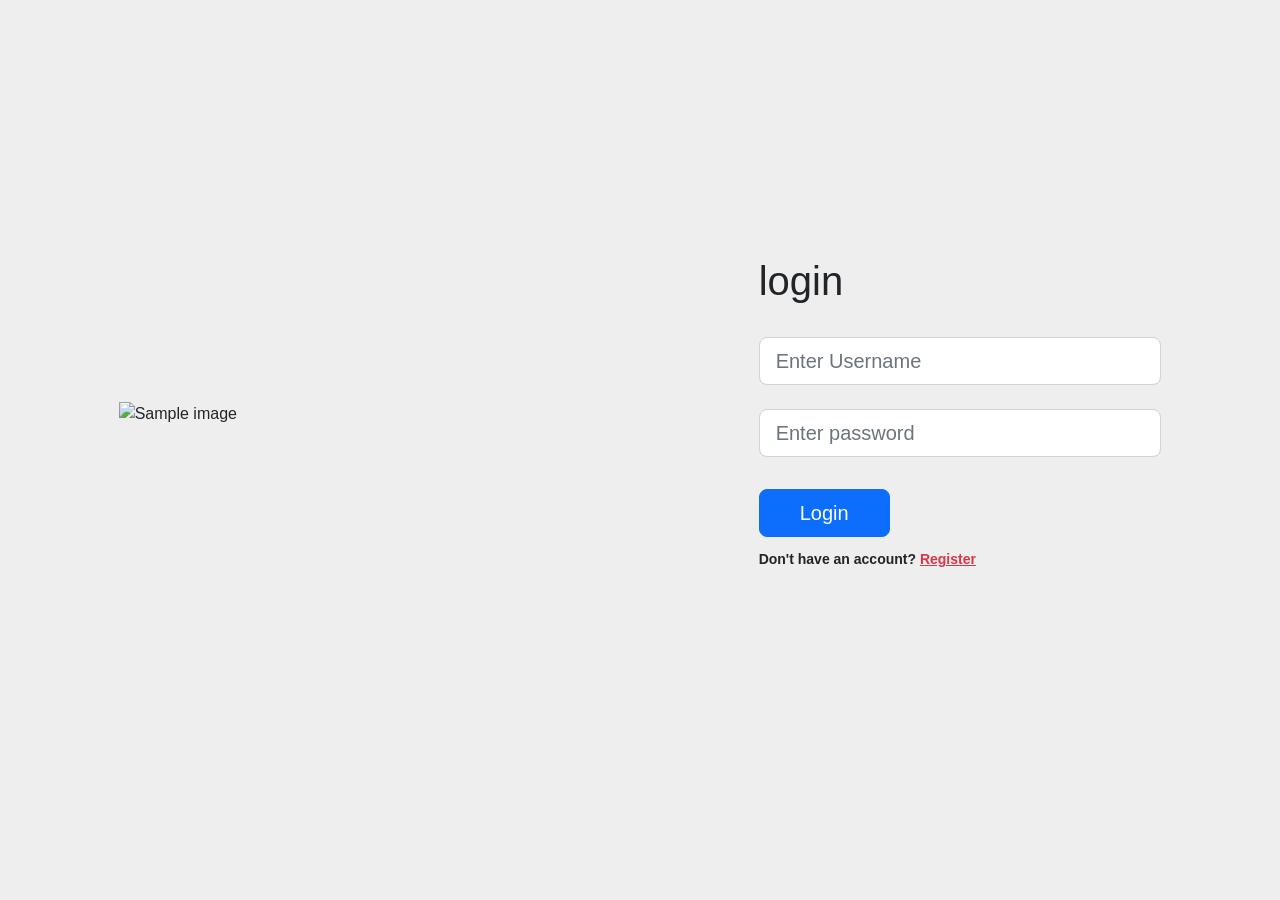
==== frontend/index.html @ 8d00f45f "first commit" ====
<!DOCTYPE html>
<html lang="en">
<head>
    <meta charset="UTF-8">
    <meta http-equiv="X-UA-Compatible" content="IE=edge">
    <meta name="viewport" content="width=device-width, initial-scale=1.0">
    <title>Document</title>
    <link rel="stylesheet" href="css/bootstrap.css">
    <link rel="stylesheet" href="style.css">
</head>
<body>

    <div class="login">

        <section class="vh-100">
        <div class="container-fluid h-custom">
          <div class="row d-flex justify-content-center align-items-center h-100">
            <div class="col-md-9 col-lg-6 col-xl-5">
              <img src="https://mdbcdn.b-cdn.net/img/Photos/new-templates/bootstrap-login-form/draw2.webp"
                class="img-fluid" alt="Sample image">
            </div>
            <div class="col-md-8 col-lg-6 col-xl-4 offset-xl-1">
              <form>
                <h1>login</h1></br>

                <!-- Email input -->
                <div class="form-outline mb-4">
                  <input type="text" id="username" class="form-control form-control-lg"
                    placeholder="Enter Username" required/>
                </div>

                <!-- Password input -->
                <div class="form-outline mb-3">
                  <input type="password" id="password" class="form-control form-control-lg"
                    placeholder="Enter password" required/>
                </div>

                <div class="text-center text-lg-start mt-4 pt-2">
                  <button id="login-submit" onclick="login(username, password)" value="login in" type="button" class="btn btn-primary btn-lg"
                    style="padding-left: 2.5rem; padding-right: 2.5rem;">Login</button>

                  <p class="small fw-bold mt-2 pt-1 mb-0">Don't have an account? <a href="./register.html"
                      class="link-danger">Register</a></p>
                </div>

              </form>
            </div>
          </div>
        </div>
      </section>
    </div>

    <script src="js/bootstrap.bundle.js"></script>
    <script src="./login.js"></script>

</body>
</html>
---- frontend/style.css ----
.divider:after,
.divider:before {
content: "";
flex: 1;
height: 1px;
background: #eee;
}
.h-custom {
height: calc(100% - 73px);
}
@media (max-width: 450px) {
.h-custom {
height: 100%;
}
}

.text-center {
    text-align: center;
  }

body {
    font-family: sans-serif;
    background-color: #eeeeee;
  }
  
  .file-upload {
    background-color: #ffffff;
    width: 600px;
    margin: 0 auto;
    padding: 20px;
  }
  
  .file-upload-btn {
    width: 100%;
    margin: 0;
    color: #fff;
    background: #1FB264;
    border: none;
    padding: 10px;
    border-radius: 4px;
    border-bottom: 4px solid #15824B;
    transition: all .2s ease;
    outline: none;
    text-transform: uppercase;
    font-weight: 700;
  }
  
  .file-upload-btn:hover {
    background: #1AA059;
    color: #ffffff;
    transition: all .2s ease;
    cursor: pointer;
  }
  
  .file-upload-btn:active {
    border: 0;
    transition: all .2s ease;
  }
  
  .file-upload-content {
    display: none;
    text-align: center;
  }
  
  .file-upload-input {
    position: absolute;
    margin: 0;
    padding: 0;
    width: 100%;
    height: 100%;
    outline: none;
    opacity: 0;
    cursor: pointer;
  }
  
  .image-upload-wrap {
    margin-top: 20px;
    border: 4px dashed #1FB264;
    position: relative;
  }
  
  .image-dropping,
  .image-upload-wrap:hover {
    background-color: #1FB264;
    border: 4px dashed #ffffff;
  }
  
  .image-title-wrap {
    padding: 0 15px 15px 15px;
    color: #222;
  }
  
  .drag-text {
    text-align: center;
  }
  
  .drag-text h3 {
    font-weight: 100;
    text-transform: uppercase;
    color: #15824B;
    padding: 60px 0;
  }
  
  .file-upload-image {
    max-height: 200px;
    max-width: 200px;
    margin: auto;
    padding: 20px;
  }
  
  .remove-image {
    width: 200px;
    margin: 0;
    color: #fff;
    background: #cd4535;
    border: none;
    padding: 10px;
    border-radius: 4px;
    border-bottom: 4px solid #b02818;
    transition: all .2s ease;
    outline: none;
    text-transform: uppercase;
    font-weight: 700;
  }
  
  .remove-image:hover {
    background: #c13b2a;
    color: #ffffff;
    transition: all .2s ease;
    cursor: pointer;
  }
  
  .remove-image:active {
    border: 0;
    transition: all .2s ease;
  }
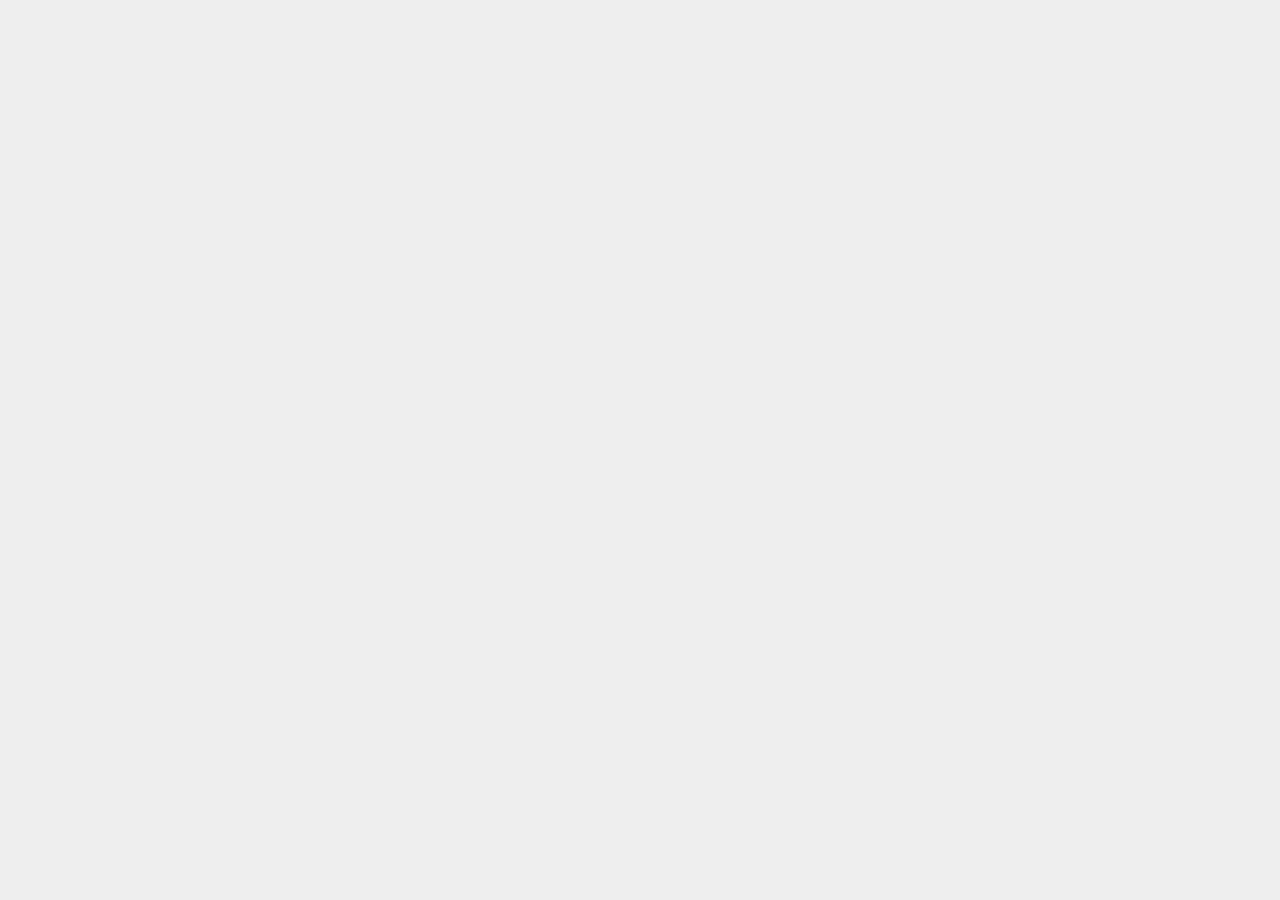
==== commit 2612e8dc: "comment" ====
--- a/frontend/index.html
+++ b/frontend/index.html
@@ -1,57 +1,108 @@
 <!DOCTYPE html>
 <html lang="en">
+
 <head>
-    <meta charset="UTF-8">
-    <meta http-equiv="X-UA-Compatible" content="IE=edge">
-    <meta name="viewport" content="width=device-width, initial-scale=1.0">
-    <title>Document</title>
-    <link rel="stylesheet" href="css/bootstrap.css">
-    <link rel="stylesheet" href="style.css">
+  <meta charset="UTF-8">
+  <meta http-equiv="X-UA-Compatible" content="IE=edge">
+  <meta name="viewport" content="width=device-width, initial-scale=1.0">
+  <title>Document</title>
+  <link rel="stylesheet" href="css/bootstrap.css">
+  <link rel="stylesheet" href="style.css">
 </head>
+
 <body>
+  <script src="https://accounts.google.com/gsi/client" async defer></script>
+  <div class="g_id_signin" data-type="standard"></div>
 
-    <div class="login">
+  <script>
+    window.onload = function () {
+      google.accounts.id.initialize({
+        client_id: '1097843974353-a4k9tahjqbph2idcl0sh0uepupeeheas.apps.googleusercontent.com',
+        callback: handleCredentialResponse,
+        context: 'use',
+        prompt_parent_id: 'g_id_signin',
+        ux_mode: 'popup',
+        auto_select: false,
+      });
+      google.accounts.id.prompt();
+    };
+    //get user info
+    function handleCredentialResponse(response) {
+      console.log(response);
+      if (response.credential) {
+        var credential = response.credential;
+        var id_token = credential;
+        var xhr = new XMLHttpRequest();
+        xhr.open('POST', 'https://www.googleapis.com/oauth2/v3/tokeninfo?id_token=' + id_token);
+        xhr.setRequestHeader('Content-Type', 'application/x-www-form-urlencoded');
+        xhr.onload = function () {
+          console.log('Signed in as: ' + xhr.responseText);
+          fetch("https://bam9hcsrvk.execute-api.us-east-1.amazonaws.com/users", {
+            method: 'PUT',
+            body: JSON.stringify({ "userID": JSON.parse(xhr.responseText).email, "data": JSON.parse(xhr.responseText) })
+          })
+            .then(response => response.json())
+            .then(data => {
+              localStorage.setItem("userID", JSON.parse(xhr.responseText).email)
+              window.location.href = "./upload.html";
+            })
+            .catch((error) => {
+              console.error('Error:', error);
+            });
+        };
+        xhr.send('idtoken=' + id_token);
 
-        <section class="vh-100">
-        <div class="container-fluid h-custom">
-          <div class="row d-flex justify-content-center align-items-center h-100">
-            <div class="col-md-9 col-lg-6 col-xl-5">
-              <img src="https://mdbcdn.b-cdn.net/img/Photos/new-templates/bootstrap-login-form/draw2.webp"
-                class="img-fluid" alt="Sample image">
-            </div>
-            <div class="col-md-8 col-lg-6 col-xl-4 offset-xl-1">
-              <form>
-                <h1>login</h1></br>
 
-                <!-- Email input -->
-                <div class="form-outline mb-4">
-                  <input type="text" id="username" class="form-control form-control-lg"
-                    placeholder="Enter Username" required/>
-                </div>
+        //change the page with the user info
 
-                <!-- Password input -->
-                <div class="form-outline mb-3">
-                  <input type="password" id="password" class="form-control form-control-lg"
-                    placeholder="Enter password" required/>
-                </div>
 
-                <div class="text-center text-lg-start mt-4 pt-2">
-                  <button id="login-submit" onclick="login(username, password)" value="login in" type="button" class="btn btn-primary btn-lg"
-                    style="padding-left: 2.5rem; padding-right: 2.5rem;">Login</button>
 
-                  <p class="small fw-bold mt-2 pt-1 mb-0">Don't have an account? <a href="./register.html"
-                      class="link-danger">Register</a></p>
-                </div>
+      }
+    }
+  </script>
+  <!-- <div class="login">
 
-              </form>
-            </div>
+    <section class="vh-100">
+      <div class="container-fluid h-custom">
+        <div class="row d-flex justify-content-center align-items-center h-100">
+          <div class="col-md-9 col-lg-6 col-xl-5">
+            <img src="https://mdbcdn.b-cdn.net/img/Photos/new-templates/bootstrap-login-form/draw2.webp"
+              class="img-fluid" alt="Sample image">
+          </div>
+          <div class="col-md-8 col-lg-6 col-xl-4 offset-xl-1">
+            <form>
+              <h1>login</h1></br>
+
+              Email input
+              <div class="form-outline mb-4">
+                <input type="text" id="username" class="form-control form-control-lg" placeholder="Enter Username"
+                  required />
+              </div>
+
+              Password input
+              <div class="form-outline mb-3">
+                <input type="password" id="password" class="form-control form-control-lg" placeholder="Enter password"
+                  required />
+              </div>
+
+              <div class="text-center text-lg-start mt-4 pt-2">
+                <button id="login-submit" onclick="login(username, password)" value="login in" type="button"
+                  class="btn btn-primary btn-lg" style="padding-left: 2.5rem; padding-right: 2.5rem;">Login</button>
+
+                <p class="small fw-bold mt-2 pt-1 mb-0">Don't have an account? <a href="./register.html"
+                    class="link-danger">Register</a></p>
+              </div>
+
+            </form>
           </div>
         </div>
-      </section>
-    </div>
+      </div>
+    </section>
+  </div> -->
 
-    <script src="js/bootstrap.bundle.js"></script>
-    <script src="./login.js"></script>
+  <script src="js/bootstrap.bundle.js"></script>
+  <script src="./login.js"></script>
 
 </body>
+
 </html>
